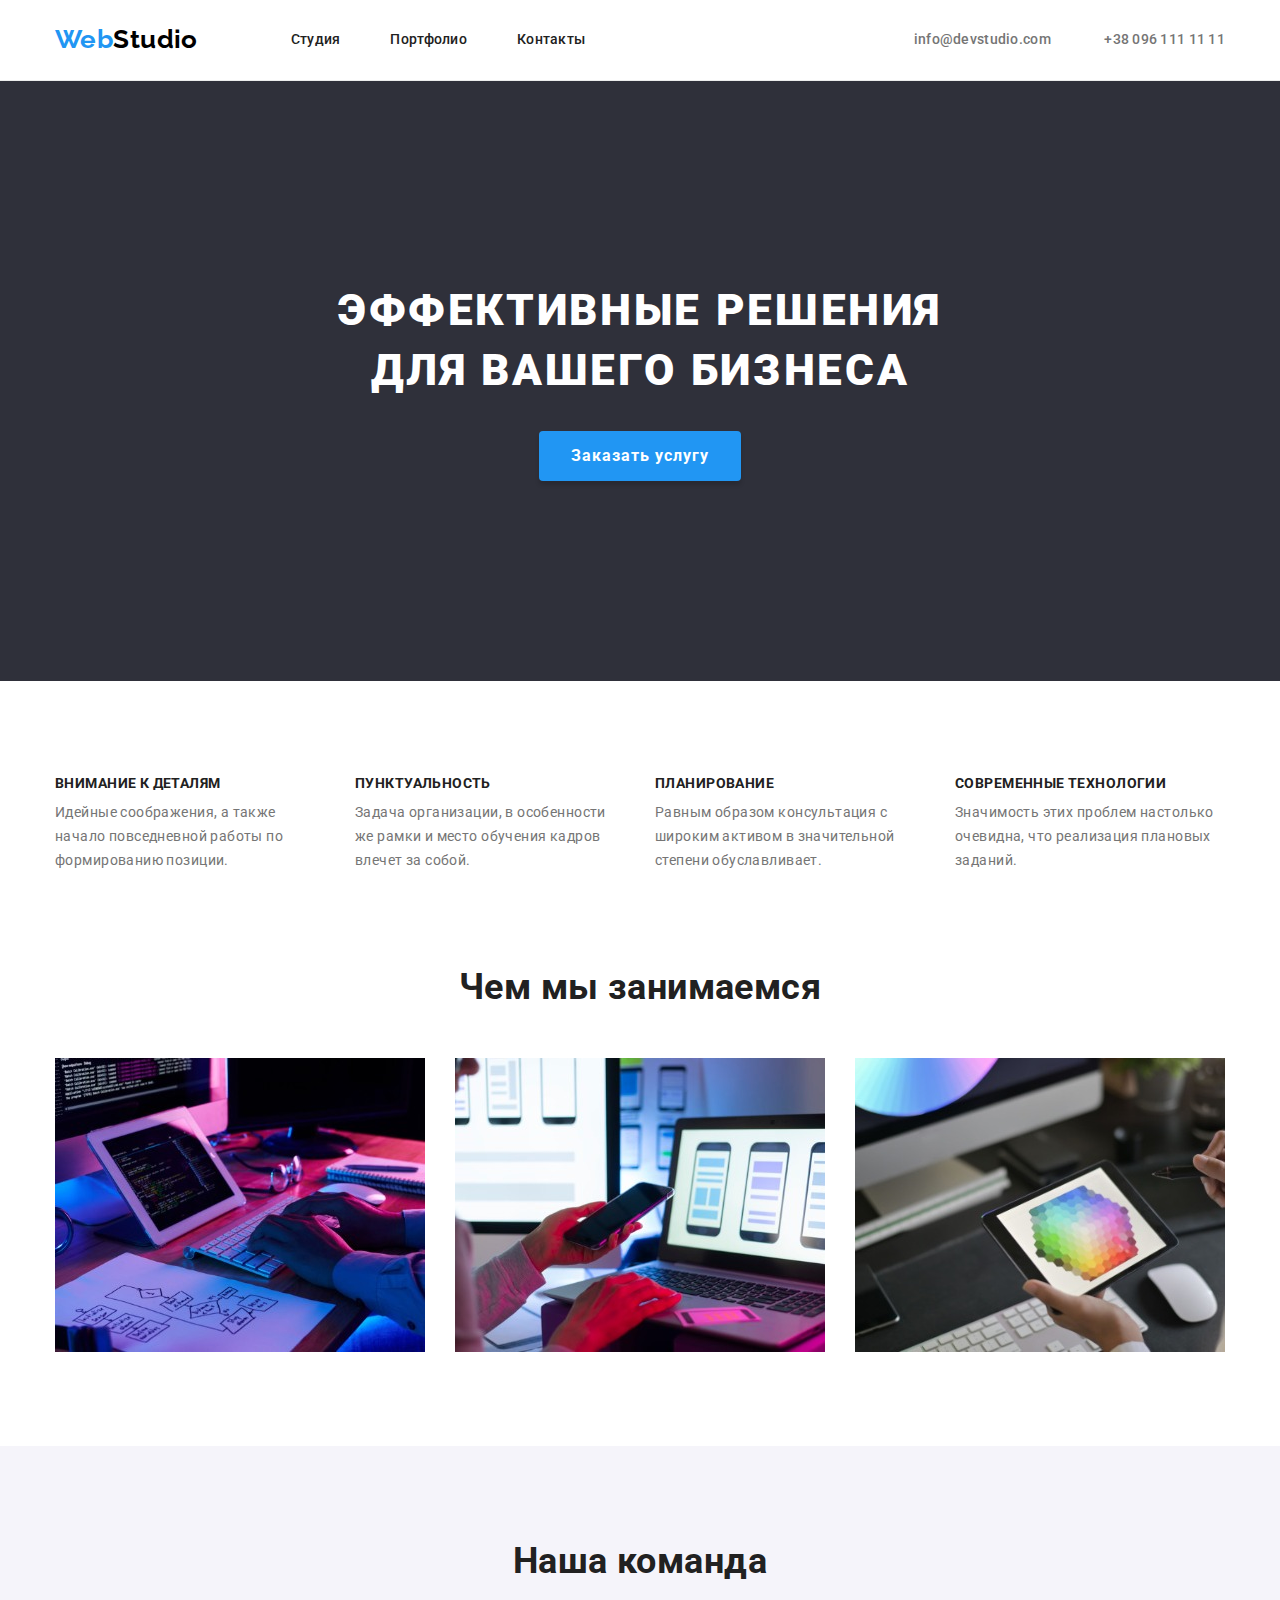
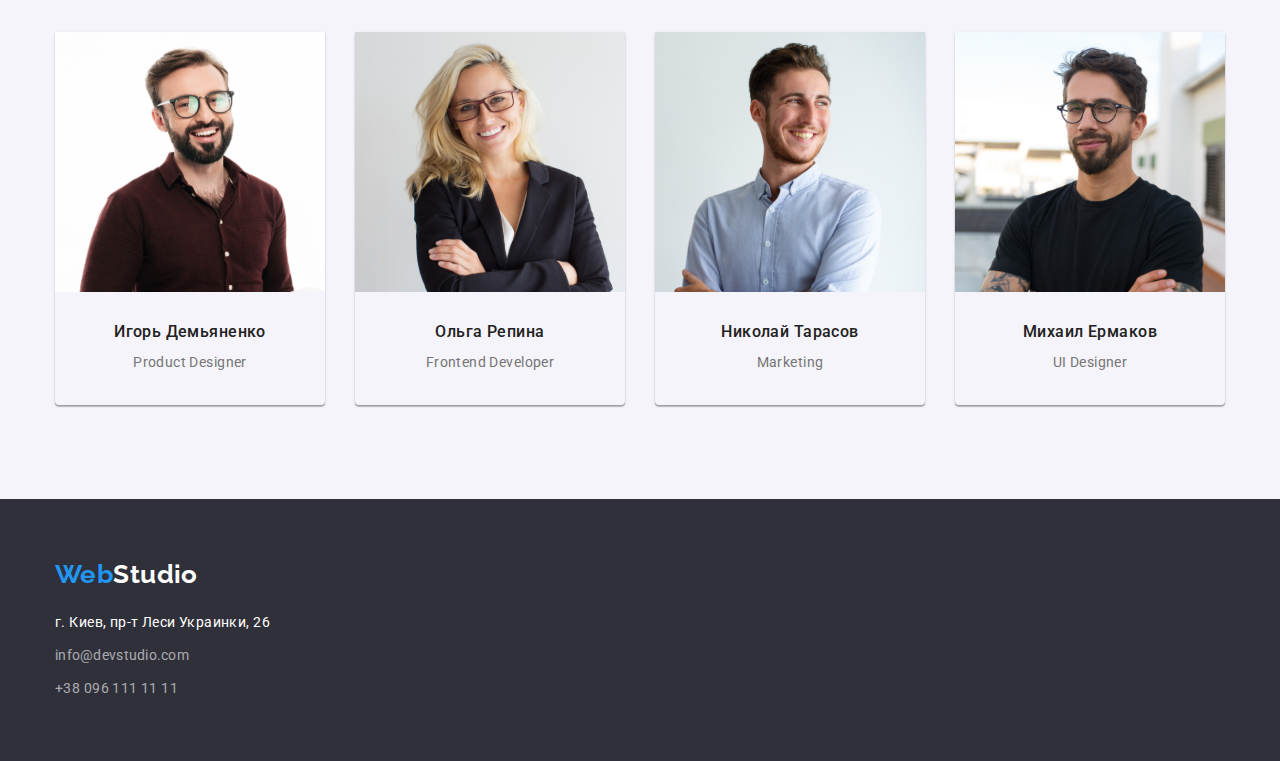
==== index.html @ 9ea6a888 "Копия домашней работы номер 3" ====
<!DOCTYPE html>
<html lang="ru">

<head>
  <meta charset="UTF-8">
  <meta http-equiv="X-UA-Compatible" content="IE=edge">
  <meta name="viewport" content="width=device-width, initial-scale=1.0">
  <title>Студия</title>
  <link rel="preconnect" href="https://fonts.googleapis.com">
  <link rel="preconnect" href="https://fonts.gstatic.com" crossorigin>
  <link href="https://fonts.googleapis.com/css2?family=Raleway:wght@700&family=Roboto:wght@400;500;700;900&display=swap"
    rel="stylesheet">
  <link rel="stylesheet" href="https://cdnjs.cloudflare.com/ajax/libs/modern-normalize/1.1.0/modern-normalize.css"
    integrity="sha512-Y0MM+V6ymRKN2zStTqzQ227DWhhp4Mzdo6gnlRnuaNCbc+YN/ZH0sBCLTM4M0oSy9c9VKiCvd4Jk44aCLrNS5Q=="
    crossorigin="anonymous" referrerpolicy="no-referrer" />
  <link rel="stylesheet" href="./css/styles.css">
</head>

<body>
  <header class="header">
    <div class="container">
      <nav class="site-nav">
        <a href="" class="site-logo">Web<span class="header-logo">Studio</span></a>
        <ul class="nav-list list">
          <li class="list-item"><a href="./index.html" class="link">Студия</a></li>
          <li class="list-item"><a href="./portfolio.html" class="link">Портфолио</a></li>
          <li class="list-item"><a href="" class="link">Контакты</a></li>
        </ul>
        <div class="contact-container">
          <a href="mailto:info@devstudio.com" class="mail-link">info@devstudio.com</a>
          <a href="tel:+380961111111" class="tel-link">+38 096 111 11 11</a>
        </div>
      </nav>
    </div>
  </header>
  <main class="main">
    <section class="hero section">
      <div class="container">
        <h1 class=" hero-title">Эффективные решения для вашего бизнеса</h1>
        <button type="button" class="hero-btn">Заказать услугу</button>

      </div>
    </section>
    <section class="section-features section">
      <div class="container">
        <h2 class="visually-hidden">Наши преимущества</h2>
        <div class="flex-features">
          <ul class="features list">
            <li class="features-list">
              <h3 class="features-title">Внимание к деталям</h3>
              <p class="text">Идейные соображения, а также начало повседневной работы по формированию позиции.</p>
            </li>
            <li class="features-list">
              <h3 class="features-title">Пунктуальность</h3>
              <p class="text">Задача организации, в особенности же рамки и место обучения кадров влечет за собой.</p>
            </li>
            <li class="features-list">
              <h3 class="features-title">Планирование</h3>
              <p class="text">Равным образом консультация с широким активом в значительной степени обуславливает.</p>
            </li>
            <li class="features-list">
              <h3 class="features-title">Современные технологии</h3>
              <p class="text">Значимость этих проблем настолько очевидна, что реализация плановых заданий.</p>
            </li>
          </ul>
        </div>
      </div>

    </section>
    <section class="section-benefits section">
      <div class="container">
        <h2 class=title>Чем мы занимаемся</h2>
        <ul class="benefits-list list">
          <li class="benefits-item"><img width="370" src="./images/tablet-and-scheme.jpg"
              alt="Набор текста на клавиатуре" class="benefits-img"></li>
          <li class="benefits-item"><img width="370" src="./images/laptop.jpg" alt="Картинка телефона на планшете"
              class="benefits-img"></li>
          <li class="benefits-item"><img width="370" src="./images/tablet-with-hexagon.jpg"
              alt="Разноцветный шестигранник нарисованный на планшете" class="benefits-img"></li>
        </ul>
      </div>
    </section>
    <section class="user section">
      <div class="container">
        <h2 class=title>Наша команда</h2>
        <ul class="user-list list">
          <li class="user-item">
            <img width="270" src="./images/ihor-demyanenko.jpg" alt="Мужчина в красной рубашке и очках"
              class="user-img">
            <div class="container-text">
              <h3 class="user-subtitle">Игорь Демьяненко</h3>
              <p class="text">Product Designer</p>
            </div>

          </li>
          <li class="user-item">
            <img width="270" src="./images/olga-repina.jpg" alt="Девушка блондинка в очках и черном пиджаке"
              class="user-img">
            <div class="container-text">
              <h3 class="user-subtitle">Ольга Репина</h3>
              <p class="text">Frontend Developer</p>
            </div>
          </li>
          <li class="user-item">
            <img width="270" src="./images/nikolay-tarasov.jpg" alt="Мужчина в голубой рубашке " class="user-img">
            <div class="container-text">
              <h3 class="user-subtitle">Николай Тарасов</h3>
              <p class="text">Marketing</p>
            </div>
          </li>
          <li class="user-item">
            <img width="270" src="./images/mihail-ermakov.jpg" alt="Мужчина в черной футболке и очках" class="user-img">
            <div class="container-text">
              <h3 class="user-subtitle">Михаил Ермаков</h3>
              <p class="text">UI Designer</p>
            </div>
          </li>
        </ul>
      </div>

    </section>
  </main>
  <footer class="footer">
    <div class="container">
      <a href="" class="site-logo ">Web<span class="footer-logo">Studio</span></a>
      <address class="address">
        <p class="address-text">г. Киев, пр-т Леси Украинки, 26</p>
        <a href="mailto:info@devstudio.com" class="mail-link footer-link">info@devstudio.com</a>
        <a href="tel:+380961111111" class="tel-footer footer-link">+38 096 111 11 11</a>
      </address>
    </div>

  </footer>

</body>

</html>
---- css/styles.css ----
:root {
  --text-color: #757575;
  --contact: #757575;
  --title-color: #212121;
  --link-color: #212121;
  --link-hover-color: #2196f3;
  --logo-color: #2196f3;
  --btn-color: #2196f3;
  --filter-btn: #f5f4fa;
}
/*---------- index-------------*/
body {
  font-family: 'Roboto', sans-serif;
  font-size: 14px;
  color: var(--text-color);
  letter-spacing: 0.03em;
  line-height: 1.71;
}

h1,
h2,
h3,
h4,
h5,
h6,
p {
  margin: 0;
}

ul {
  margin: 0;
  padding: 0;
}

img {
  display: block;
}

a {
  text-decoration: none;
}
/*--------HEADER-----*/
.container {
  width: 1200px;
  padding-left: 15px;
  padding-right: 15px;
  margin: 0 auto;
  /* outline: 2px solid tomato; */
}

.section {
  padding-bottom: 94px;
  padding-top: 94px;
}

.list {
  list-style: none;
}

.visually-hidden {
  position: absolute;
  white-space: nowrap;
  width: 1px;
  height: 1px;
  overflow: hidden;
  border: 0;
  padding: 0;
  clip: rect(0 0 0 0);
  clip-path: inset(50%);
  margin: -1px;
}

.header {
  padding-top: 24px;
  padding-bottom: 25px;
  border-bottom: 1px solid #ececec;
}

.site-nav {
  display: flex;
  align-items: center;
}

.nav-list {
  display: flex;
}

.contact-container {
  margin-left: auto;
}

.site-logo {
  font-family: 'Raleway', sans-serif;
  font-size: 26px;
  line-height: calc(31 / 26);
  font-weight: 700;
  color: var(--logo-color);
  margin-right: 93px;
}

.list-item + .list-item {
  margin-left: 50px;
}

.header-logo {
  color: #000000;
}

.footer-logo {
  color: #ffffff;
}

.link {
  font-weight: 500;
  line-height: 1.14;
  letter-spacing: 0.02em;
  color: var(--link-color);
  padding-top: 32px;
  padding-bottom: 32px;
}

.link:hover,
.link:focus {
  color: var(--link-hover-color);
}

.tel-link {
  margin-left: 50px;
}

.tel-link,
.mail-link {
  font-weight: 500;
  color: var(--contact);
  letter-spacing: 0.02em;
  line-height: 1.14;
}

.tel-link:hover,
.tel-link:focus,
.mail-link:hover,
.mail-link:focus {
  color: var(--link-hover-color);
}

.hero {
  background: #2f303a;
  padding-top: 200px;
  padding-bottom: 200px;
}

.hero-title {
  color: #ffffff;
  font-weight: 900;
  font-size: 44px;
  line-height: 1.36;
  letter-spacing: 0.06em;
  text-transform: uppercase;
  text-align: center;

  margin: 0 auto;
  margin-bottom: 30px;
  width: 696px;
}

.hero-btn {
  display: block;
  font-family: 'Roboto', sans-serif;
  color: #ffffff;
  font-weight: 700;
  font-size: 16px;
  line-height: calc(30 / 16);
  letter-spacing: 0.06em;
  cursor: pointer;
  text-align: center;

  padding: 10px 32px;
  margin: 0 auto;
  border-style: var(--btn-color);
  background: var(--btn-color);
  border-radius: 4px;
  box-shadow: 0px 4px 4px rgba(0, 0, 0, 0.15);
}

.section-features {
  padding-bottom: 0px;
}

.features-title {
  color: var(--title-color);
  font-weight: 700;
  font-size: 14px;
  line-height: calc(16 / 14);
  text-transform: uppercase;
  margin-bottom: 10px;
}

.features {
  display: flex;
}

.features-list {
  width: calc(100% / 3 - 30px);
}

.features-list + .features-list {
  margin-left: 30px;
}

.benefits-list {
  display: flex;
  justify-content: center;
  margin-top: 50px;
}

.benefits-item {
  width: calc(100% / 2 - 30px);
}

.benefits-item + .benefits-item {
  margin-left: 30px;
}

.title {
  color: var(--title-color);
  font-size: 36px;
  font-weight: 700;
  line-height: calc(42 / 36);
  text-align: center;
}

.user {
  background: #f5f4fa;
}

.user-list {
  display: flex;
  margin-top: 50px;
}

.user-item {
  width: calc(100% / 3 - 30px);
  box-shadow: 0px 1px 3px rgba(0, 0, 0, 0.12), 0px 1px 1px rgba(0, 0, 0, 0.14),
    0px 2px 1px rgba(0, 0, 0, 0.2);
  border-radius: 0px 0px 4px 4px;
}

.user-item + .user-item {
  margin-left: 30px;
}

.user-subtitle {
  color: var(--title-color);
  font-size: 16px;
  font-weight: 500;
  line-height: calc(19 / 16);

  margin-bottom: 10px;
}

.user-item > .text {
  font-size: 16px;
  line-height: 1.18;
}

.container-text {
  box-sizing: border-box;
  padding-top: 30px;
  padding-bottom: 30px;
  text-align: center;
}

.footer {
  background-color: #2f303a;
  padding-top: 60px;
  padding-bottom: 60px;
}

.address > .footer-link {
  display: block;

  color: rgba(255, 255, 255, 0.6);
  font-style: normal;
  font-weight: 400;
  line-height: 1.71;

  margin-top: 9px;
}

.address-text {
  color: #ffffff;
  font-style: normal;
  margin-top: 20px;
}

/*Portfolio*/

.item-title {
  color: var(--title-color);
  font-size: 18px;
  line-height: calc(36 / 18);
  font-weight: 700;
  letter-spacing: 0.06em;
}

.item-text {
  font-size: 16px;
  line-height: 1.8;
  margin-top: 4px;
}

.container-title {
  padding: 20px 24px;
  border: 1px solid #eeeeee;
}

.list-project {
  display: flex;
  flex-wrap: wrap;
  margin-top: 50px;
}
.project-item:not(:nth-child(3n)) {
  margin-right: 30px;
}

.project-item:not(:nth-last-child(-n + 3)) {
  margin-bottom: 30px;
}

.btn-list {
  display: flex;
  justify-content: center;
}
.btn {
  font-family: 'Roboto', sans-serif;
  font-weight: 500;
  font-size: 16px;
  line-height: 1.62;
  letter-spacing: 0.03em;
  cursor: pointer;

  padding: 6px 22px;
  text-align: center;

  border-style: var(--filter-btn);
  background: var(--filter-btn);
  border-radius: 4px;
}

.btn:hover,
.btn:focus,
.btn:active {
  color: #ffffff;
  background: var(--btn-color);
  box-shadow: 0px 3px 1px rgba(0, 0, 0, 0.1), 0px 1px 2px rgba(0, 0, 0, 0.08),
    0px 2px 2px rgba(0, 0, 0, 0.12);
}

.filter-btn + .filter-btn {
  margin-left: 8px;
}
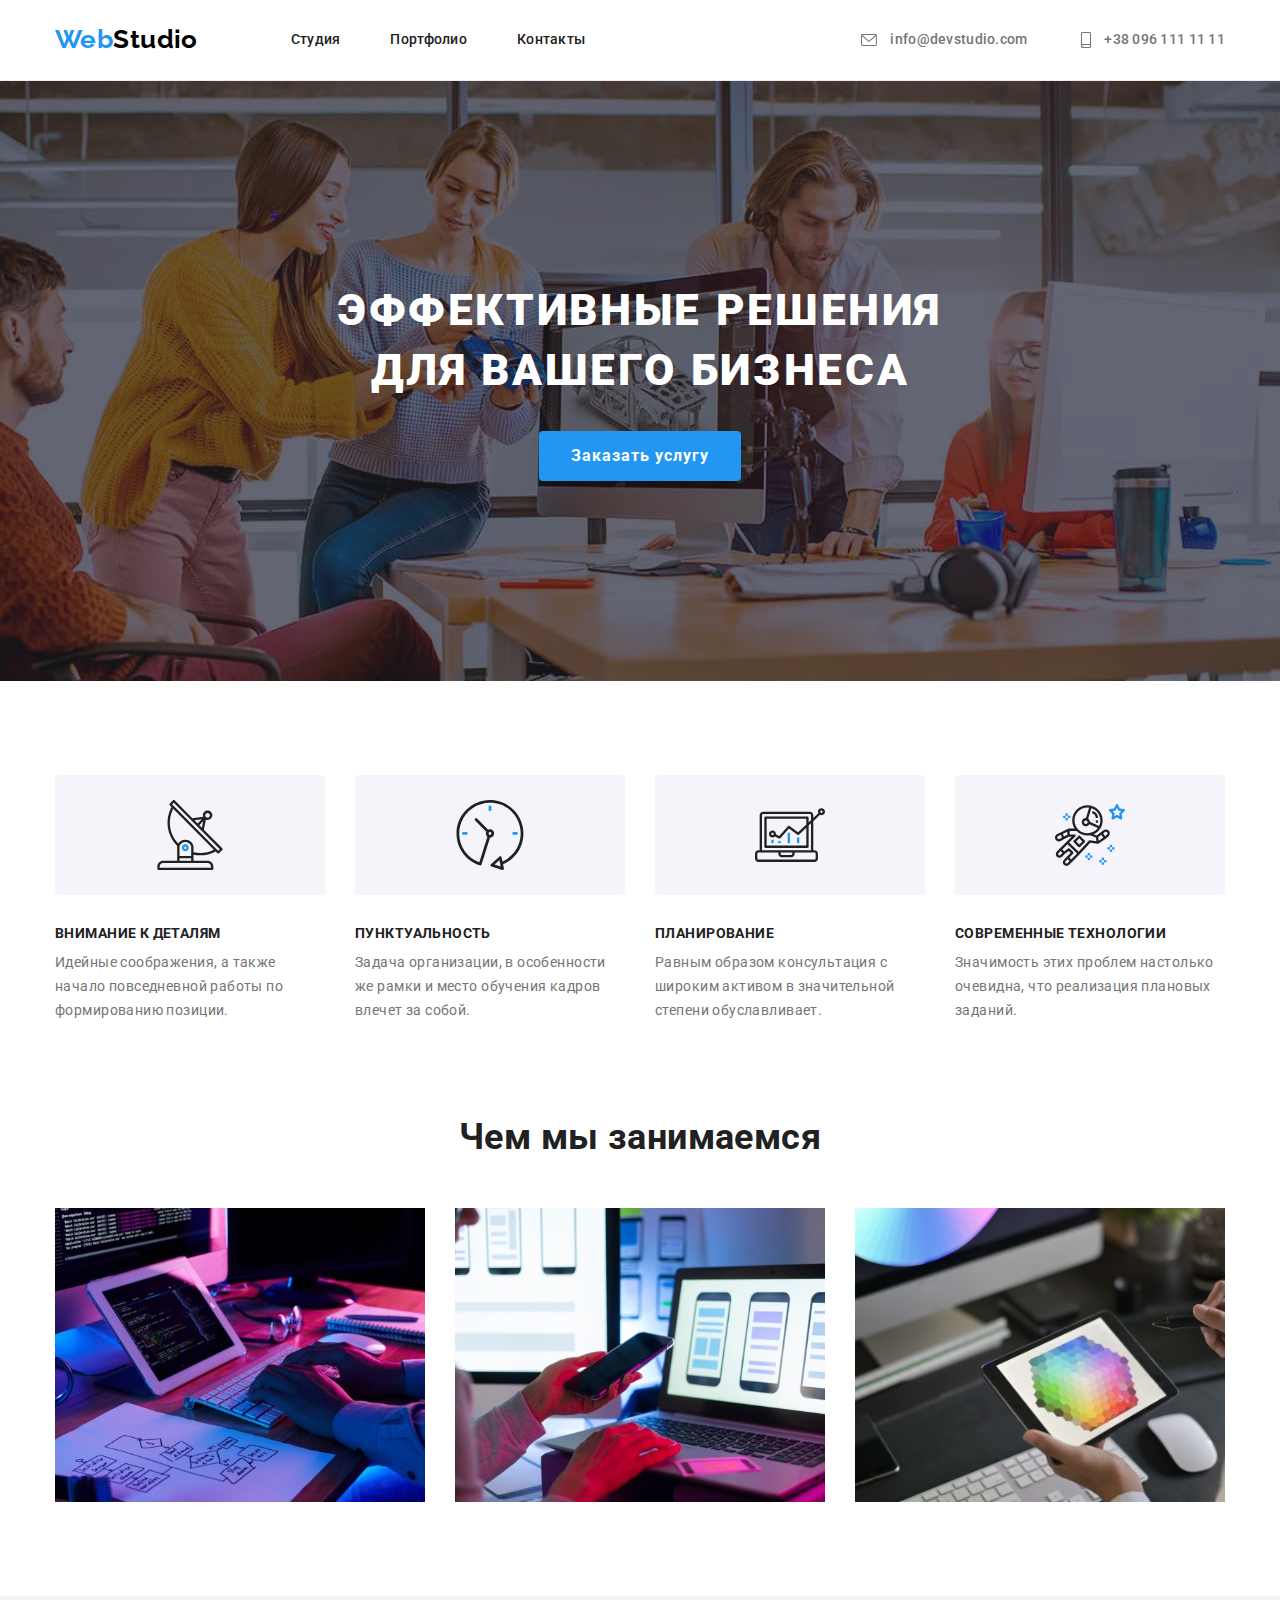
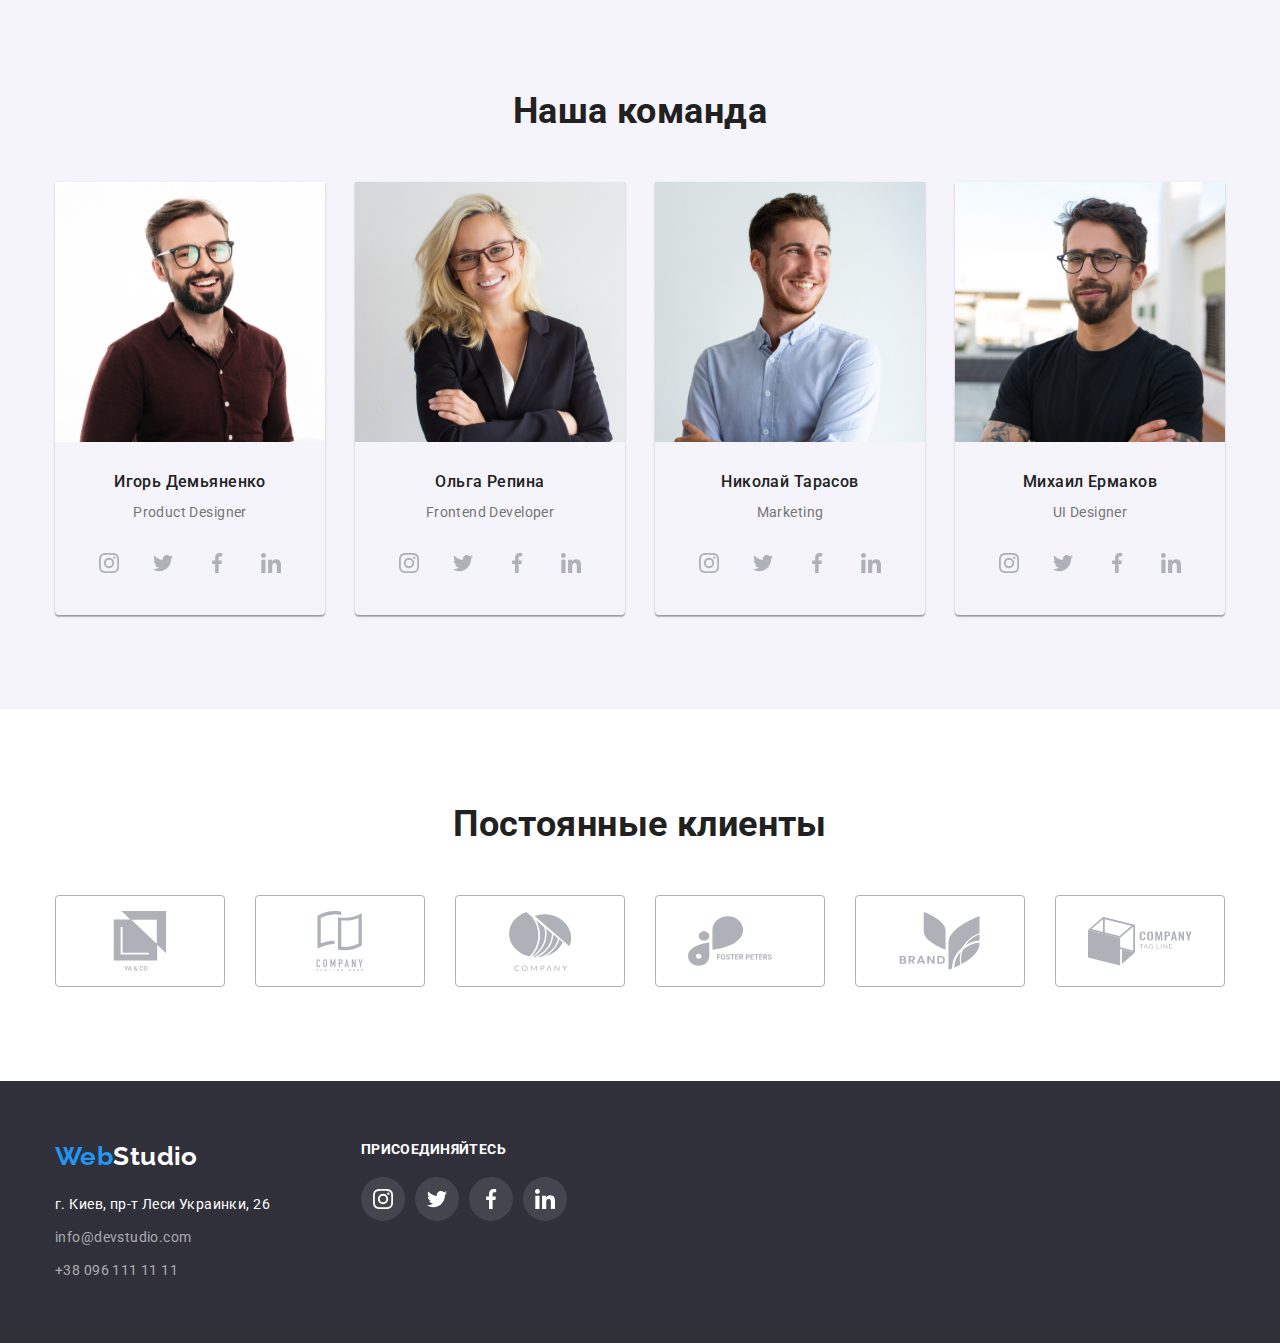
==== commit 62cf3a90: "Добавлены svg icons таке добавлен hover и focus для всех иконок" ====
--- a/index.html
+++ b/index.html
@@ -27,8 +27,16 @@
           <li class="list-item"><a href="" class="link">Контакты</a></li>
         </ul>
         <div class="contact-container">
-          <a href="mailto:info@devstudio.com" class="mail-link">info@devstudio.com</a>
-          <a href="tel:+380961111111" class="tel-link">+38 096 111 11 11</a>
+          <a href="mailto:info@devstudio.com" class="mail-link">
+            <svg class="nav-icon" width="16" height="12">
+              <use href="../images/icons.svg#icon-mail"></use>
+            </svg>
+            info@devstudio.com</a>
+          <a href="tel:+380961111111" class="tel-link">
+            <svg class="nav-icon" width="10" height="16">
+              <use href="../images/icons.svg#icon-smartphone"></use>
+            </svg>
+            +38 096 111 11 11</a>
         </div>
       </nav>
     </div>
@@ -46,19 +54,25 @@
         <h2 class="visually-hidden">Наши преимущества</h2>
         <div class="flex-features">
           <ul class="features list">
-            <li class="features-list">
+            <li class="features-item">
+              <img src="./images/antenna.svg" alt="Спутниковая антена" class="features-icon">
               <h3 class="features-title">Внимание к деталям</h3>
               <p class="text">Идейные соображения, а также начало повседневной работы по формированию позиции.</p>
             </li>
-            <li class="features-list">
+            <li class="features-item">
+              <img src="./images/clock.svg" alt="Циферблат часов" class="features-icon">
+
               <h3 class="features-title">Пунктуальность</h3>
               <p class="text">Задача организации, в особенности же рамки и место обучения кадров влечет за собой.</p>
             </li>
-            <li class="features-list">
+            <li class="features-item">
+              <img src="./images/diagram.svg" alt="Диаграмма" class="features-icon">
+
               <h3 class="features-title">Планирование</h3>
               <p class="text">Равным образом консультация с широким активом в значительной степени обуславливает.</p>
             </li>
-            <li class="features-list">
+            <li class="features-item">
+              <img src="./images/astronaut.svg" alt="Астронавт" class="features-icon">
               <h3 class="features-title">Современные технологии</h3>
               <p class="text">Значимость этих проблем настолько очевидна, что реализация плановых заданий.</p>
             </li>
@@ -90,6 +104,43 @@
             <div class="container-text">
               <h3 class="user-subtitle">Игорь Демьяненко</h3>
               <p class="text">Product Designer</p>
+              <ul class="social-list list">
+                <li class="social-item">
+                  <a href="" class="social-link">
+                    <svg width="20" height="20" class="user-social-icon">
+                      <use href="./images/icons.svg#icon-instagram">
+                      </use>
+                    </svg>
+                  </a>
+                </li>
+                <li class="social-item">
+                  <a href="" class="social-link">
+                    <svg width="20" height="20" class="user-social-icon">
+                      <use href="./images/icons.svg#icon-twitter">
+                      </use>
+
+                    </svg>
+                  </a>
+                </li>
+                <li class="social-item">
+                  <a href="" class="social-link">
+                    <svg width="20" height="20" class="user-social-icon">
+                      <use href="./images/icons.svg#icon-facebook">
+                      </use>
+
+                    </svg>
+                  </a>
+                </li>
+                <li class="social-item">
+                  <a href="" class="social-link">
+                    <svg width="20" height="20" class="user-social-icon">
+                      <use href="./images/icons.svg#icon-linkedin">
+                      </use>
+
+                    </svg>
+                  </a>
+                </li>
+              </ul>
             </div>
 
           </li>
@@ -99,6 +150,43 @@
             <div class="container-text">
               <h3 class="user-subtitle">Ольга Репина</h3>
               <p class="text">Frontend Developer</p>
+              <ul class="social-list list">
+                <li class="social-item">
+                  <a href="" class="social-link">
+                    <svg width="20" height="20" class="user-social-icon">
+                      <use href="./images/icons.svg#icon-instagram">
+                      </use>
+                    </svg>
+                  </a>
+                </li>
+                <li class="social-item">
+                  <a href="" class="social-link">
+                    <svg width="20" height="20" class="user-social-icon">
+                      <use href="./images/icons.svg#icon-twitter">
+                      </use>
+
+                    </svg>
+                  </a>
+                </li>
+                <li class="social-item">
+                  <a href="" class="social-link">
+                    <svg width="20" height="20" class="user-social-icon">
+                      <use href="./images/icons.svg#icon-facebook">
+                      </use>
+
+                    </svg>
+                  </a>
+                </li>
+                <li class="social-item">
+                  <a href="" class="social-link">
+                    <svg width="20" height="20" class="user-social-icon">
+                      <use href="./images/icons.svg#icon-linkedin">
+                      </use>
+
+                    </svg>
+                  </a>
+                </li>
+              </ul>
             </div>
           </li>
           <li class="user-item">
@@ -106,6 +194,43 @@
             <div class="container-text">
               <h3 class="user-subtitle">Николай Тарасов</h3>
               <p class="text">Marketing</p>
+              <ul class="social-list list">
+                <li class="social-item">
+                  <a href="" class="social-link">
+                    <svg width="20" height="20" class="user-social-icon">
+                      <use href="./images/icons.svg#icon-instagram">
+                      </use>
+                    </svg>
+                  </a>
+                </li>
+                <li class="social-item">
+                  <a href="" class="social-link">
+                    <svg width="20" height="20" class="user-social-icon">
+                      <use href="./images/icons.svg#icon-twitter">
+                      </use>
+
+                    </svg>
+                  </a>
+                </li>
+                <li class="social-item">
+                  <a href="" class="social-link">
+                    <svg width="20" height="20" class="user-social-icon">
+                      <use href="./images/icons.svg#icon-facebook">
+                      </use>
+
+                    </svg>
+                  </a>
+                </li>
+                <li class="social-item">
+                  <a href="" class="social-link">
+                    <svg width="20" height="20" class="user-social-icon">
+                      <use href="./images/icons.svg#icon-linkedin">
+                      </use>
+
+                    </svg>
+                  </a>
+                </li>
+              </ul>
             </div>
           </li>
           <li class="user-item">
@@ -113,21 +238,153 @@
             <div class="container-text">
               <h3 class="user-subtitle">Михаил Ермаков</h3>
               <p class="text">UI Designer</p>
+              <ul class="social-list list">
+                <li class="social-item">
+                  <a href="" class="social-link">
+                    <svg width="20" height="20" class="user-social-icon">
+                      <use href="./images/icons.svg#icon-instagram">
+                      </use>
+                    </svg>
+                  </a>
+                </li>
+                <li class="social-item">
+                  <a href="" class="social-link">
+                    <svg width="20" height="20" class="user-social-icon">
+                      <use href="./images/icons.svg#icon-twitter">
+                      </use>
+
+                    </svg>
+                  </a>
+                </li>
+                <li class="social-item">
+                  <a href="" class="social-link">
+                    <svg width="20" height="20" class="user-social-icon">
+                      <use href="./images/icons.svg#icon-facebook">
+                      </use>
+
+                    </svg>
+                  </a>
+                </li>
+                <li class="social-item">
+                  <a href="" class="social-link">
+                    <svg width="20" height="20" class="user-social-icon">
+                      <use href="./images/icons.svg#icon-linkedin">
+                      </use>
+
+                    </svg>
+                  </a>
+                </li>
+              </ul>
             </div>
           </li>
         </ul>
       </div>
 
+    </section>
+    <section class="partners section">
+      <div class="container">
+        <h2 class="title">Постоянные клиенты </h2>
+        <div class="company-container">
+          <ul class="company-list list">
+            <li class="company-item">
+              <a href="" class="company-link">
+                <svg class="company-icon" width="106" height="60">
+                  <use href="./images/icons.svg#icon-yaandco"></use>
+                </svg>
+              </a>
+            </li>
+            <li class="company-item">
+              <a href="" class="company-link">
+                <svg class="company-icon" width="106" height="60">
+                  <use href="./images/icons.svg#icon-tagline"></use>
+                </svg>
+              </a>
+            </li>
+            <li class="company-item">
+              <a href="" class="company-link">
+                <svg class="company-icon" width="106" height="60">
+                  <use href="./images/icons.svg#icon-company"></use>
+                </svg>
+              </a>
+            </li>
+            <li class="company-item">
+              <a href="" class="company-link">
+                <svg class="company-icon" width="106" height="60">
+                  <use href="./images/icons.svg#icon-foster-peters"></use>
+                </svg>
+              </a>
+            </li>
+            <li class="company-item">
+              <a href="" class="company-link">
+                <svg class="company-icon" width="106" height="60">
+                  <use href="./images/icons.svg#icon-brand"></use>
+                </svg>
+              </a>
+            </li>
+            <li class="company-item">
+              <a href="" class="company-link">
+                <svg class="company-icon" width="106" height="60">
+                  <use href="./images/icons.svg#icon-company-tag"></use>
+                </svg>
+              </a>
+            </li>
+          </ul>
+        </div>
+      </div>
     </section>
   </main>
   <footer class="footer">
     <div class="container">
-      <a href="" class="site-logo ">Web<span class="footer-logo">Studio</span></a>
-      <address class="address">
-        <p class="address-text">г. Киев, пр-т Леси Украинки, 26</p>
-        <a href="mailto:info@devstudio.com" class="mail-link footer-link">info@devstudio.com</a>
-        <a href="tel:+380961111111" class="tel-footer footer-link">+38 096 111 11 11</a>
-      </address>
+      <div class="addres">
+        <a href="" class="site-logo">Web<span class="footer-logo">Studio</span></a>
+        <address class="address">
+          <p class="address-text">г. Киев, пр-т Леси Украинки, 26</p>
+          <a href="mailto:info@devstudio.com" class="mail-footer footer-link">info@devstudio.com</a>
+          <a href="tel:+380961111111" class="tel-footer footer-link">+38 096 111 11 11</a>
+        </address>
+      </div>
+      <div class="container-social-link">
+        <h3 class="footer-title">Присоединяйтесь</h3>
+
+        <ul class="social-list-footer list">
+          <li class="social-item-footer">
+            <a href="" class="social-link">
+              <svg width="20" height="20" class="user-social-icon">
+                <use href="./images/icons.svg#icon-instagram">
+                </use>
+              </svg>
+            </a>
+          </li>
+          <li class="social-item-footer">
+            <a href="" class="social-link">
+              <svg width="20" height="20" class="user-social-icon">
+                <use href="./images/icons.svg#icon-twitter">
+                </use>
+
+              </svg>
+            </a>
+          </li>
+          <li class="social-item-footer">
+            <a href="" class="social-link">
+              <svg width="20" height="20" class="user-social-icon">
+                <use href="./images/icons.svg#icon-facebook">
+                </use>
+
+              </svg>
+            </a>
+          </li>
+          <li class="social-item-footer">
+            <a href="" class="social-link">
+              <svg width="20" height="20" class="user-social-icon">
+                <use href="./images/icons.svg#icon-linkedin">
+                </use>
+
+              </svg>
+            </a>
+          </li>
+        </ul>
+
+      </div>
     </div>
 
   </footer>
--- a/css/styles.css
+++ b/css/styles.css
@@ -7,6 +7,9 @@
   --logo-color: #2196f3;
   --btn-color: #2196f3;
   --filter-btn: #f5f4fa;
+  --social-link: #afb1b8;
+  --footer-title: #ffffff;
+  --company-color: #afb1b8;
 }
 /*---------- index-------------*/
 body {
@@ -136,6 +139,12 @@
   line-height: 1.14;
 }
 
+.nav-icon {
+  vertical-align: middle;
+  margin-right: 10px;
+  fill: currentColor;
+}
+
 .tel-link:hover,
 .tel-link:focus,
 .mail-link:hover,
@@ -144,7 +153,13 @@
 }
 
 .hero {
-  background: #2f303a;
+  max-width: 1600px;
+  background-image: linear-gradient(rgba(47, 48, 58, 0.4), rgba(47, 48, 58, 0.4)),
+    url(../images/background.jpg);
+  background-color: #2f303a;
+  background-repeat: no-repeat;
+  background-size: cover;
+  background-position: center;
   padding-top: 200px;
   padding-bottom: 200px;
 }
@@ -199,11 +214,18 @@
   display: flex;
 }
 
-.features-list {
+.features-item {
   width: calc(100% / 3 - 30px);
 }
 
-.features-list + .features-list {
+.features-icon {
+  padding: 25px 100px;
+  background: #f5f4fa;
+  border-radius: 4px;
+  margin-bottom: 30px;
+}
+
+.features-item + .features-item {
   margin-left: 30px;
 }
 
@@ -270,15 +292,119 @@
   text-align: center;
 }
 
+.social-list {
+  width: 270px;
+  display: flex;
+  justify-content: center;
+  margin-top: 16px;
+}
+
+.social-link {
+  display: flex;
+  align-items: center;
+  justify-content: center;
+  width: 44px;
+  height: 44px;
+  color: var(--social-link);
+}
+.user-social-icon {
+  fill: currentColor;
+}
+
+.social-link:hover,
+.social-link:focus {
+  background-color: var(--link-hover-color);
+  border-radius: 50%;
+  color: var(--filter-btn);
+}
+
+.social-item + .social-item {
+  margin-left: 10px;
+}
+
+.company-list {
+  display: flex;
+  margin-top: 50px;
+}
+
+.company-link {
+  display: flex;
+  justify-content: center;
+  align-items: center;
+  padding: 16px 32px;
+  width: 170px;
+  height: 92px;
+  border: 1px solid var(--company-color);
+  box-sizing: border-box;
+  border-radius: 4px;
+  color: var(--company-color);
+}
+
+.company-item + .company-item {
+  margin-left: 30px;
+}
+
+.company-icon {
+  fill: currentColor;
+}
+
+.company-link:hover,
+.company-link:focus {
+  color: var(--link-hover-color);
+  border-color: var(--link-hover-color);
+}
+
 .footer {
   background-color: #2f303a;
   padding-top: 60px;
   padding-bottom: 60px;
 }
 
-.address > .footer-link {
-  display: block;
-
+.footer > .container {
+  display: flex;
+}
+
+.footer-title {
+  color: var(--footer-title);
+  font-size: 14px;
+  line-height: 16px;
+  letter-spacing: 0.03em;
+  text-transform: uppercase;
+  font-weight: 700;
+}
+
+.social-list-footer {
+  display: flex;
+  margin-top: 20px;
+  align-items: baseline;
+  justify-content: start;
+}
+
+.social-item-footer + .social-item-footer {
+  margin-left: 10px;
+}
+
+.container-social-link {
+  margin-left: 70px;
+}
+
+.social-item-footer > .social-link {
+  background-color: rgba(255, 255, 255, 0.1);
+  border-radius: 50%;
+  color: #ffffff;
+}
+
+.social-item-footer > .social-link:hover,
+.social-item-footer > .social-link:focus {
+  background-color: var(--link-hover-color);
+}
+
+.user-social-icon {
+  fill: currentColor;
+}
+
+.footer-link {
+  display: flex;
   color: rgba(255, 255, 255, 0.6);
   font-style: normal;
   font-weight: 400;
@@ -319,6 +445,20 @@
   flex-wrap: wrap;
   margin-top: 50px;
 }
+
+.project-item {
+  width: 370px;
+}
+
+.project-item:hover {
+  border: 1px solid #eeeeee;
+  box-sizing: border-box;
+  box-shadow: 0px 1px 1px rgba(0, 0, 0, 0.12), 0px 4px 4px rgba(0, 0, 0, 0.06),
+    1px 4px 6px rgba(0, 0, 0, 0.16);
+
+  cursor: pointer;
+}
+
 .project-item:not(:nth-child(3n)) {
   margin-right: 30px;
 }
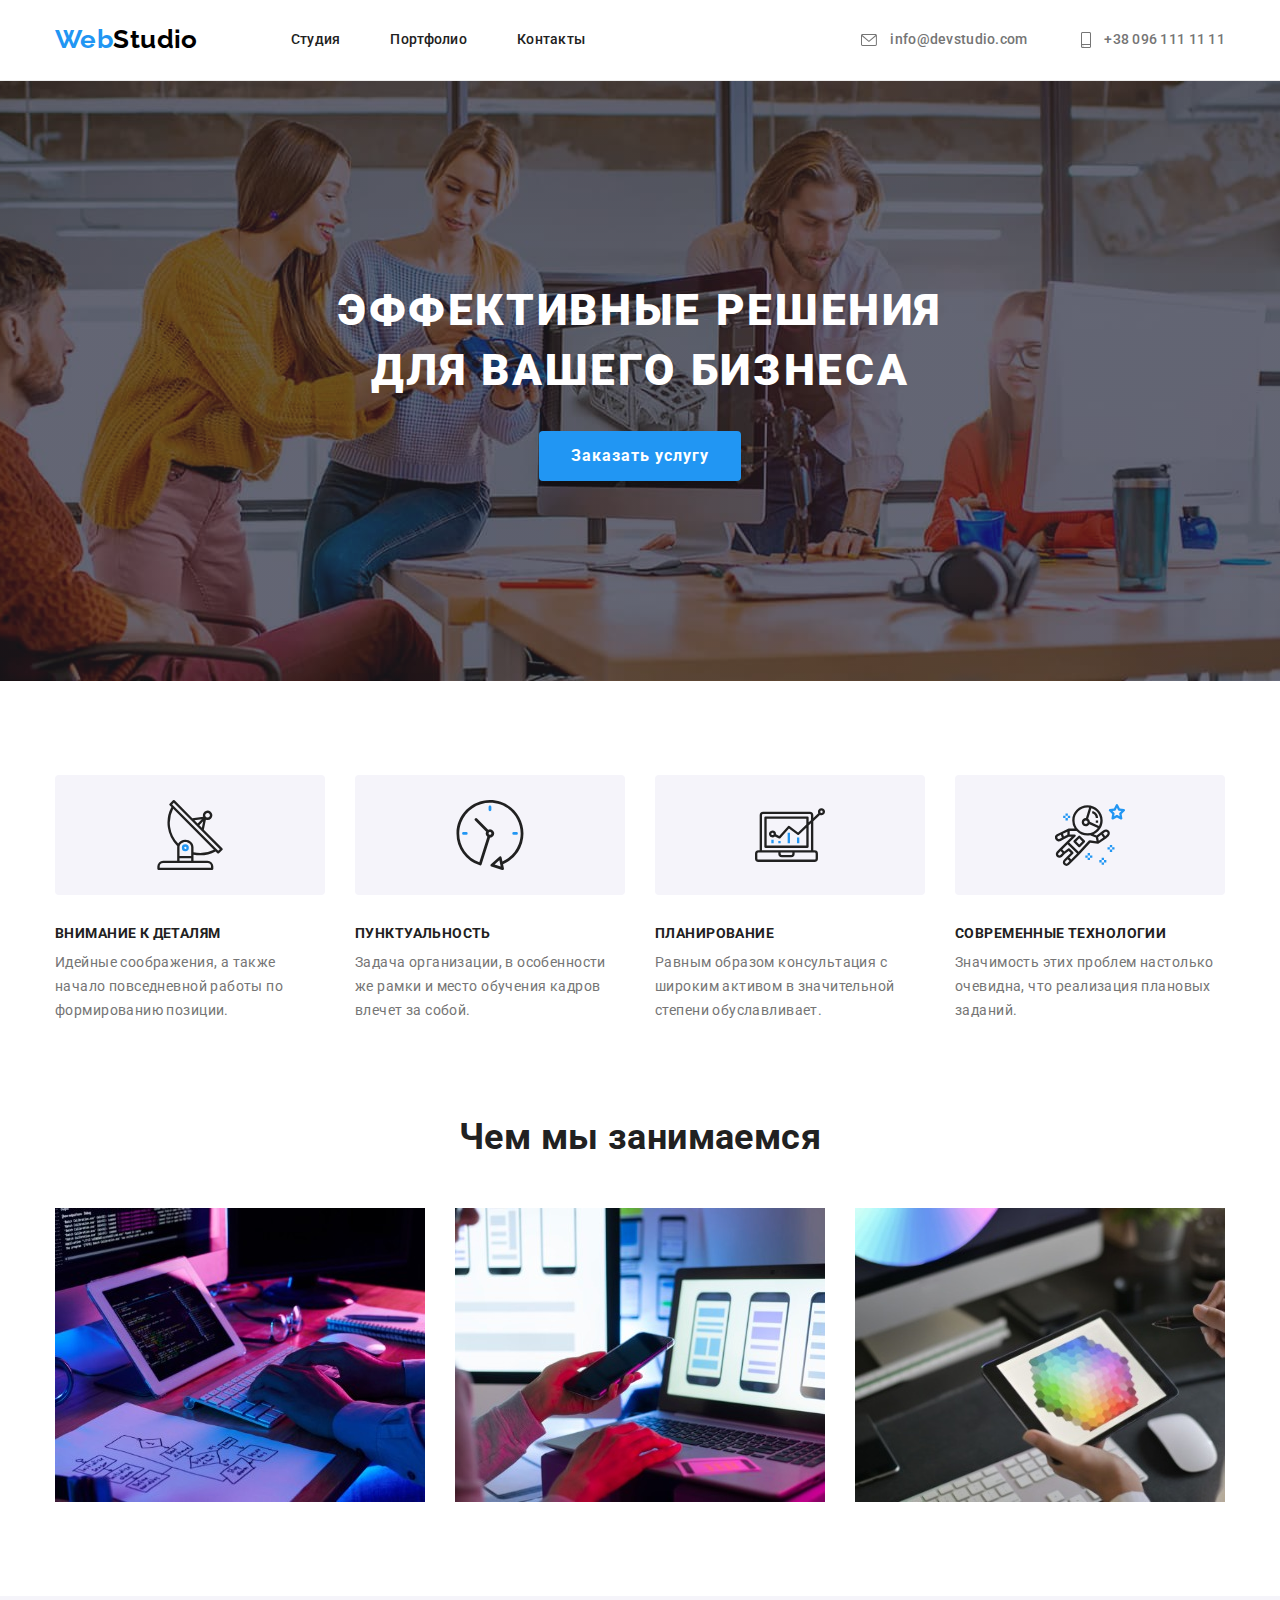
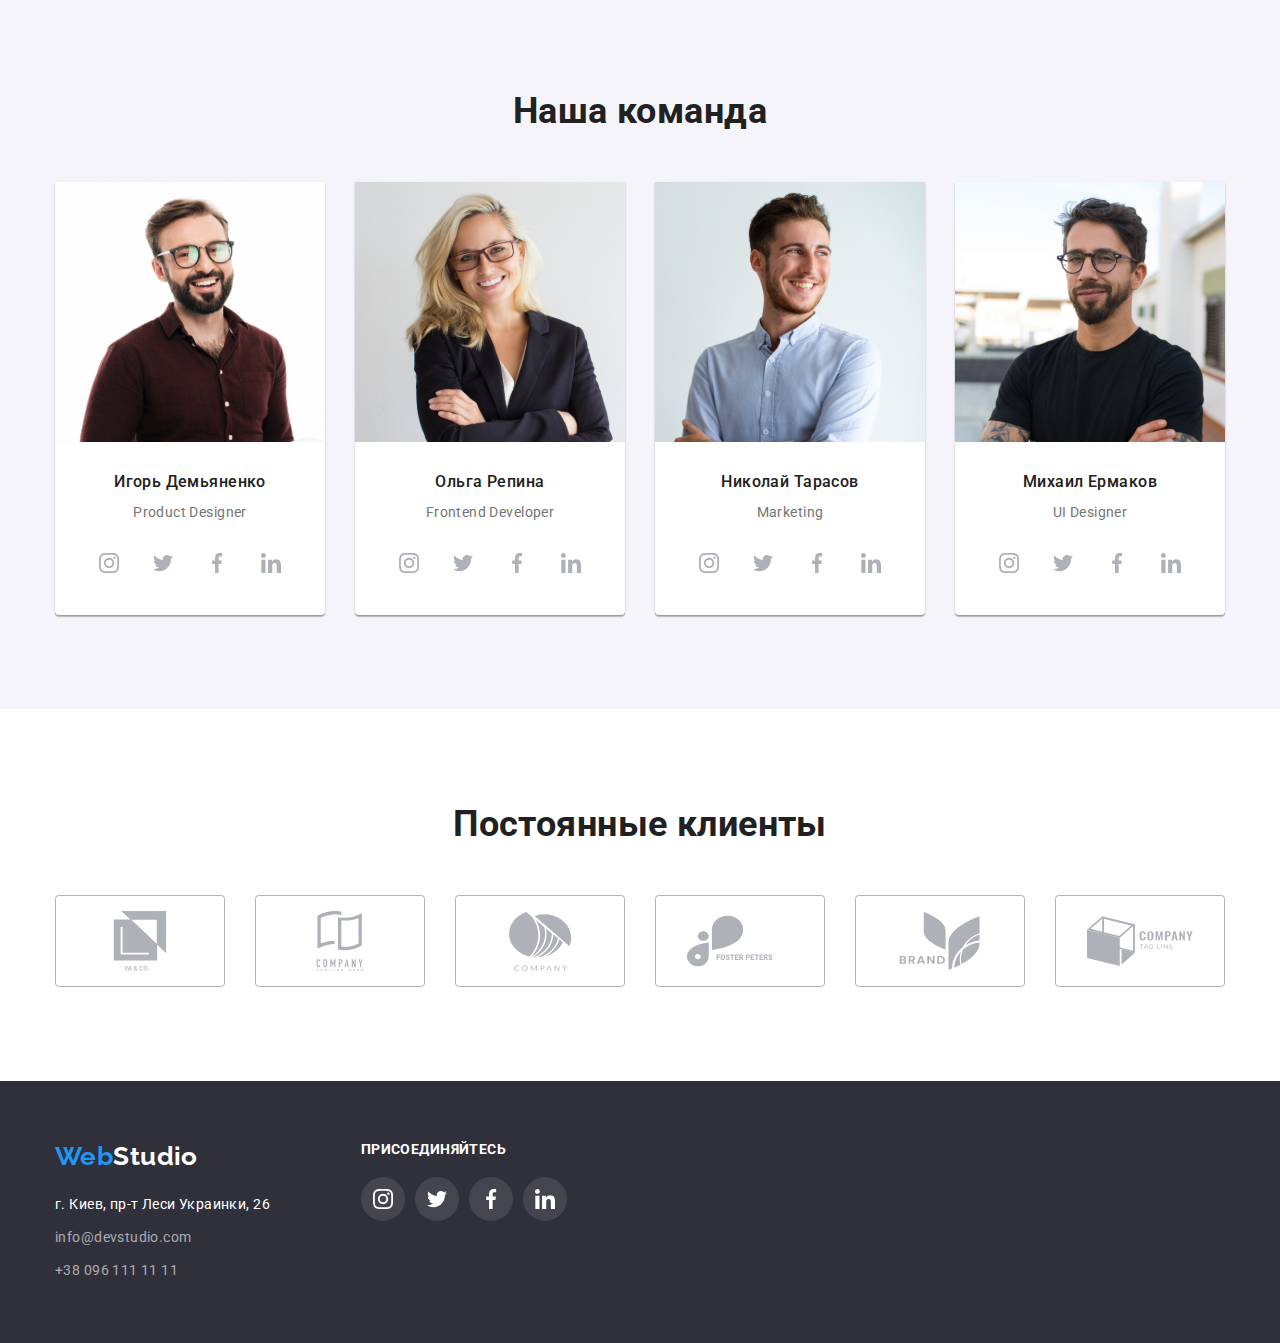
==== commit 0c394a7f: "Добавлен иконки для блока features в svg спрайте" ====
--- a/index.html
+++ b/index.html
@@ -29,12 +29,12 @@
         <div class="contact-container">
           <a href="mailto:info@devstudio.com" class="mail-link">
             <svg class="nav-icon" width="16" height="12">
-              <use href="../images/icons.svg#icon-mail"></use>
+              <use href="./images/icons.svg#icon-mail"></use>
             </svg>
             info@devstudio.com</a>
           <a href="tel:+380961111111" class="tel-link">
             <svg class="nav-icon" width="10" height="16">
-              <use href="../images/icons.svg#icon-smartphone"></use>
+              <use href="./images/icons.svg#icon-smartphone"></use>
             </svg>
             +38 096 111 11 11</a>
         </div>
@@ -55,24 +55,42 @@
         <div class="flex-features">
           <ul class="features list">
             <li class="features-item">
-              <img src="./images/antenna.svg" alt="Спутниковая антена" class="features-icon">
+              <div class="container-features-icon">
+                <svg class="features-icon" width="70" height="70">
+                  <use href="./images/icons.svg#antenna">
+                  </use>
+                </svg>
+              </div>
               <h3 class="features-title">Внимание к деталям</h3>
               <p class="text">Идейные соображения, а также начало повседневной работы по формированию позиции.</p>
             </li>
             <li class="features-item">
-              <img src="./images/clock.svg" alt="Циферблат часов" class="features-icon">
-
+              <div class="container-features-icon">
+                <svg class="features-icon" width="70" height="70">
+                  <use href="./images/icons.svg#clock">
+                  </use>
+                </svg>
+              </div>
               <h3 class="features-title">Пунктуальность</h3>
               <p class="text">Задача организации, в особенности же рамки и место обучения кадров влечет за собой.</p>
             </li>
             <li class="features-item">
-              <img src="./images/diagram.svg" alt="Диаграмма" class="features-icon">
-
+              <div class="container-features-icon">
+                <svg class="features-icon" width="70" height="70">
+                  <use href="./images/icons.svg#diagram">
+                  </use>
+                </svg>
+              </div>
               <h3 class="features-title">Планирование</h3>
               <p class="text">Равным образом консультация с широким активом в значительной степени обуславливает.</p>
             </li>
             <li class="features-item">
-              <img src="./images/astronaut.svg" alt="Астронавт" class="features-icon">
+              <div class="container-features-icon">
+                <svg class="features-icon" width="70" height="70">
+                  <use href="./images/icons.svg#astronaut">
+                  </use>
+                </svg>
+              </div>
               <h3 class="features-title">Современные технологии</h3>
               <p class="text">Значимость этих проблем настолько очевидна, что реализация плановых заданий.</p>
             </li>
--- a/css/styles.css
+++ b/css/styles.css
@@ -154,6 +154,7 @@
 
 .hero {
   max-width: 1600px;
+  margin: 0 auto;
   background-image: linear-gradient(rgba(47, 48, 58, 0.4), rgba(47, 48, 58, 0.4)),
     url(../images/background.jpg);
   background-color: #2f303a;
@@ -218,11 +219,15 @@
   width: calc(100% / 3 - 30px);
 }
 
-.features-icon {
-  padding: 25px 100px;
+.container-features-icon {
+  display: flex;
+  justify-content: center;
+  align-items: center;
   background: #f5f4fa;
   border-radius: 4px;
   margin-bottom: 30px;
+  width: 270px;
+  height: 120px;
 }
 
 .features-item + .features-item {
@@ -265,6 +270,7 @@
   box-shadow: 0px 1px 3px rgba(0, 0, 0, 0.12), 0px 1px 1px rgba(0, 0, 0, 0.14),
     0px 2px 1px rgba(0, 0, 0, 0.2);
   border-radius: 0px 0px 4px 4px;
+  background-color: #ffffff;
 }
 
 .user-item + .user-item {
@@ -331,11 +337,9 @@
   display: flex;
   justify-content: center;
   align-items: center;
-  padding: 16px 32px;
   width: 170px;
   height: 92px;
   border: 1px solid var(--company-color);
-  box-sizing: border-box;
   border-radius: 4px;
   color: var(--company-color);
 }
@@ -451,8 +455,6 @@
 }
 
 .project-item:hover {
-  border: 1px solid #eeeeee;
-  box-sizing: border-box;
   box-shadow: 0px 1px 1px rgba(0, 0, 0, 0.12), 0px 4px 4px rgba(0, 0, 0, 0.06),
     1px 4px 6px rgba(0, 0, 0, 0.16);
 
@@ -471,6 +473,7 @@
   display: flex;
   justify-content: center;
 }
+
 .btn {
   font-family: 'Roboto', sans-serif;
   font-weight: 500;
